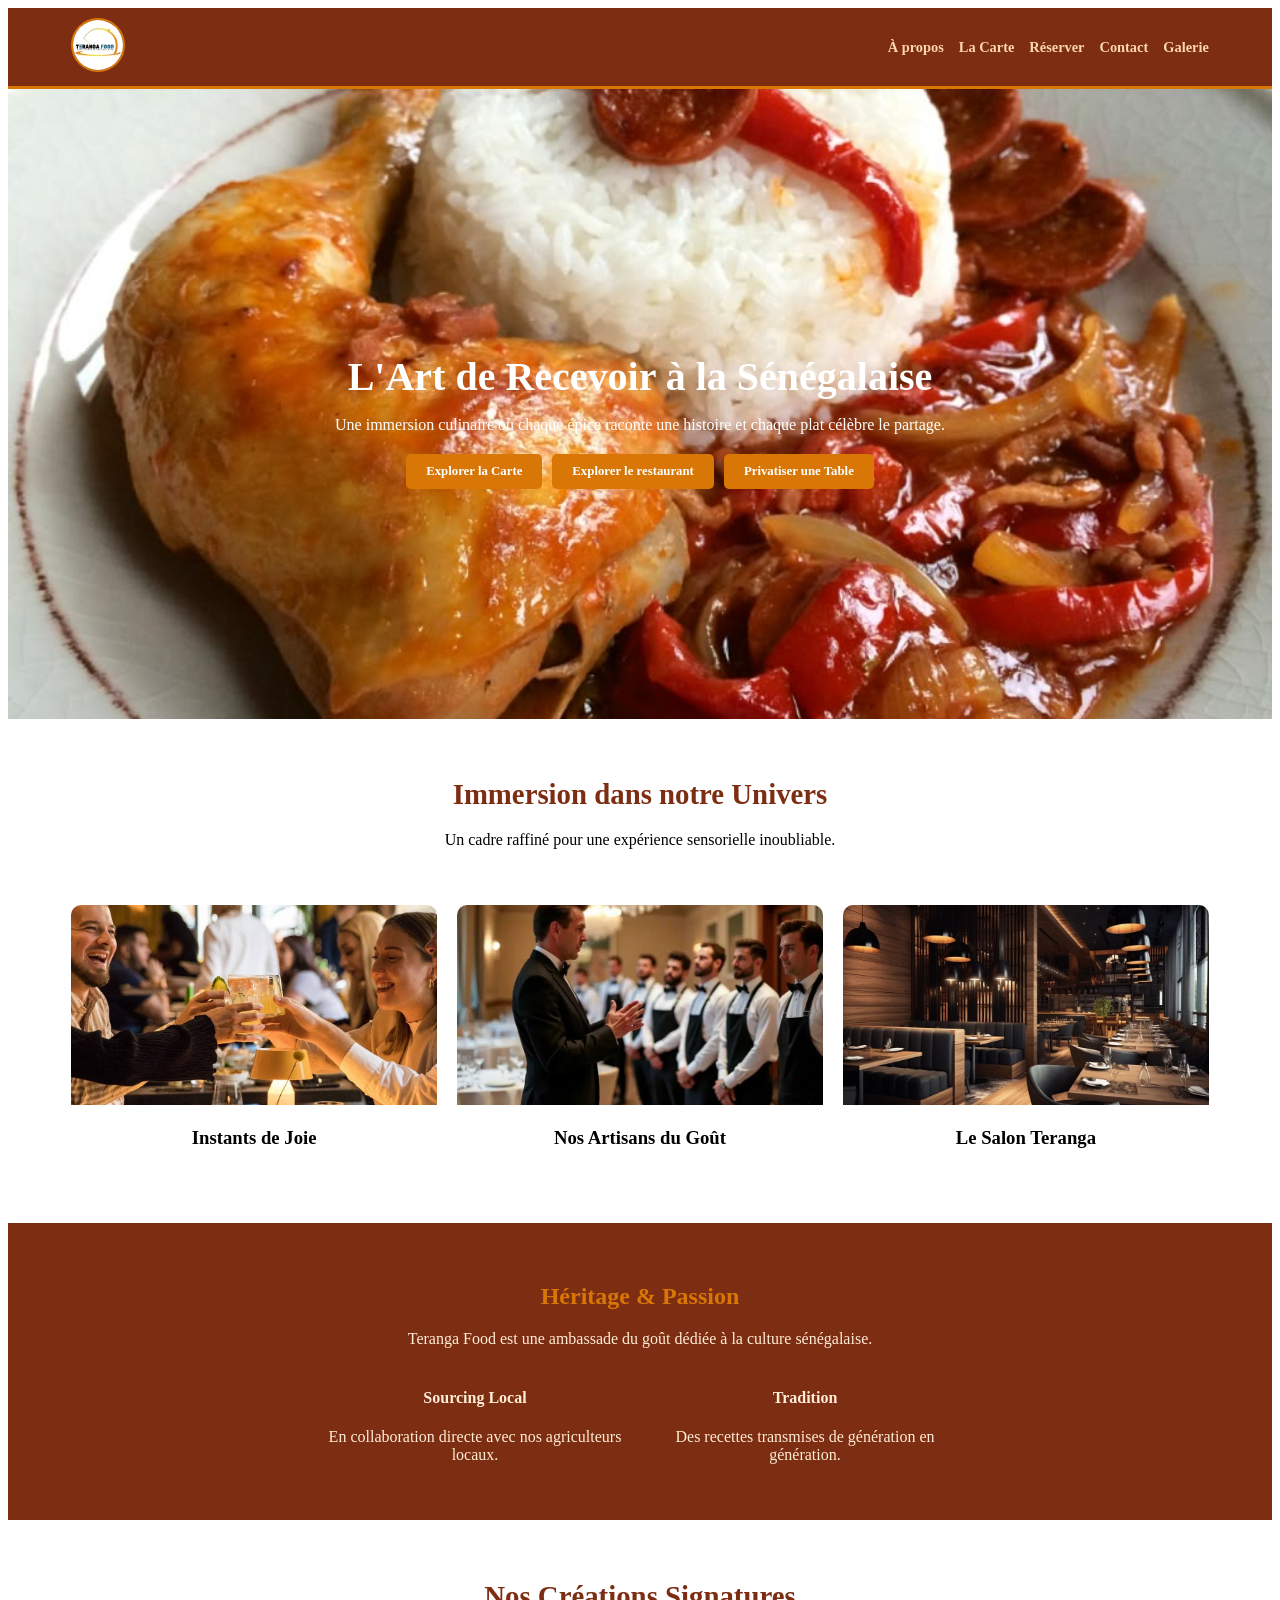
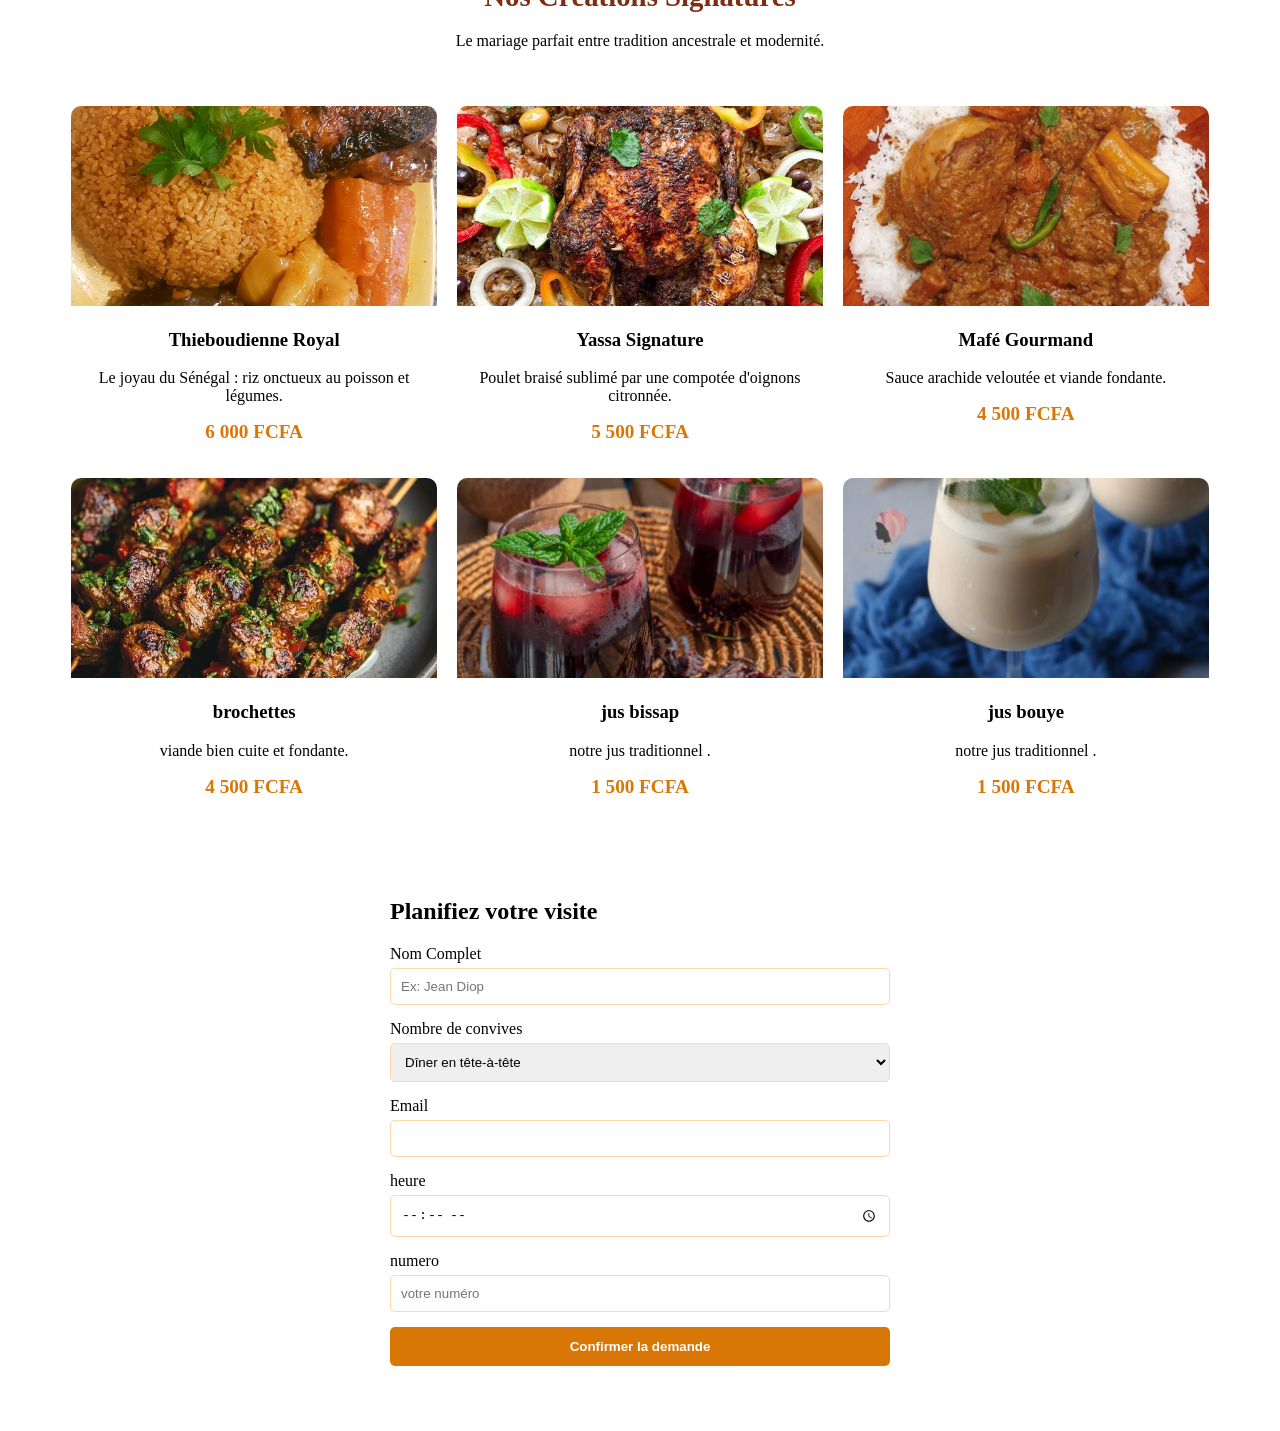
==== index.html @ 87f31110 "nav" ====
<!DOCTYPE html>
<html lang="fr">

<head>
    <meta charset="UTF-8">
    <meta name="viewport" content="width=device-width, initial-scale=1.0">
    <title>Teranga Food | Excellence Culinaire Sénégalaise</title>
    <style>
       

        .navigation {
            display: flex;
            justify-content: space-between;
            align-items: center;
            padding: 10px 5%;
            background-color: #7C2D12;
            border-bottom: 3px solid #D97706;
            position: sticky;
            top: 0;
            z-index: 1000;
        }

        .logo img {
            height: 50px;
            width: 50px;
            border-radius: 50%;
            border: 2px solid #D97706;
        }

        .menu {
            display: flex;
            gap: 15px;
        }

        .menu a {
            text-decoration: none;
            color: #FED7AA;
            font-weight: bold;
            font-size: 0.9rem;
            transition: color 0.3s;
        }

        .menu a:hover {
            color: #FFFFFF;
        }

        .banniere {
            position: relative;
            height: 70vh;
            display: flex;
            align-items: center;
            justify-content: center;
            text-align: center;
            color: white;
            overflow: hidden;
        }

        .banniere-image {
            position: absolute;
            width: 100%;
            height: 100%;
            object-fit: cover;
            z-index: 1;
        }

        .banniere-texte {
            position: relative;
            z-index: 2;
            padding: 20px;
        }

        .banniere-texte h1 {
            font-size: 2.5rem;
            margin-bottom: 10px;
        }

        .boutons {
            display: flex;
            flex-wrap: wrap;
            justify-content: center;
            gap: 10px;
            margin-top: 20px;
        }

        .bouton {
            padding: 10px 20px;
            background-color: #D97706;
            color: white;
            text-decoration: none;
            border-radius: 5px;
            font-weight: bold;
            font-size: 0.8rem;
        }

        .titre-section {
            text-align: center;
            padding: 40px 20px;
        }

        .titre-section h1 {
            font-size: 1.8rem;
            color: #7C2D12;
        }

        .grille {
            display: grid;
            grid-template-columns: repeat(auto-fit, minmax(280px, 1fr));
            gap: 20px;
            width: 90%;
            margin: 0 auto 40px;
        }

        .carte {
            background: white;
            border-radius: 10px;
            overflow: hidden;
            text-align: center;
            padding-bottom: 15px;
        }

        .carte img {
            width: 100%;
            height: 200px;
            object-fit: cover;
        }

        .prix {
            color: #D97706;
            font-weight: bold;
            font-size: 1.2rem;
        }


        .histoire {
            background-color: #7C2D12;
            padding: 40px 20px;
            color: #FFEDD5;
            text-align: center;
        }

        .histoire-contenu {
            display: flex;
            flex-wrap: wrap;
            justify-content: center;
            gap: 30px;
            margin-top: 20px;
        }

        .bloc-info {
            max-width: 300px;
        }

        .titre-orange {
            color: #D97706;
        }

        .formulaire-section {
            max-width: 500px;
            margin: 40px auto;
            background: white;
            padding: 25px;
            border-radius: 12px;
        }

        .groupe-saisie {
            display: flex;
            flex-direction: column;
            margin-bottom: 15px;
        }

        .groupe-saisie input,
        .groupe-saisie select {
            padding: 10px;
            border: 1px solid #FED7AA;
            border-radius: 5px;
            margin-top: 5px;
        }

        .bouton-submit {
            width: 100%;
            padding: 12px;
            background-color: #D97706;
            color: white;
            border: none;
            border-radius: 5px;
            cursor: pointer;
            font-weight: bold;
        }


        @media (max-width: 768px) {
            .navigation {
                flex-direction: column;
                gap: 10px;
            }

            .menu {
                flex-wrap: wrap;
                justify-content: center;
                gap: 10px;
            }

            .banniere-texte h1 {
                font-size: 1.8rem;
            }

            .formulaire-section {
                width: 85%;
            }
        }

        @media (max-width: 480px) {
            .menu a {
                font-size: 0.8rem;
            }

            .bouton {
                width: 100%;
                text-align: center;
            }

            .titre-section h1 {
                font-size: 1.5rem;
            }
        }
    </style>

</head>

<body>

    <header class="navigation">
        <div class="logo">
            <img src="teranga.webp" alt="Logo Teranga">
        </div>
        <nav class="menu">
            <a href="propos.html">À propos</a>
            <a href="carte.html">La Carte</a>
            <a href="reserver.html">Réserver</a>
            <a href="contact.html">Contact</a>
            <a href="galerie.html">Galerie</a>
        </nav>
    </header>

    <section class="banniere">
        <img src="poulet.jpg" alt="Poulet Yassa" class="banniere-image">
        <div class="banniere-texte">
            <h1>L'Art de Recevoir à la Sénégalaise</h1>
            <p>Une immersion culinaire où chaque épice raconte une histoire et chaque plat célèbre le partage.</p>
            <div class="boutons">
                <a href="#carte" class="bouton">Explorer la Carte</a>
                <a href="galerie.html" class="bouton">Explorer le restaurant</a>
                <a href="#reserver" class="bouton">Privatiser une Table</a>
            </div>
        </div>
    </section>

    <div class="titre-section">
        <h1>Immersion dans notre Univers</h1>
        <p>Un cadre raffiné pour une expérience sensorielle inoubliable.</p>
    </div>

    <div class="grille">
        <div class="carte">
            <img src="client.jpg" alt="Ambiance">
            <h3>Instants de Joie</h3>
        </div>
        <div class="carte">
            <img src="equipe.jpg" alt="Staff">
            <h3>Nos Artisans du Goût</h3>
        </div>
        <div class="carte">
            <img src="place.jpg" alt="Salle">
            <h3>Le Salon Teranga</h3>
        </div>
    </div>

    <section class="histoire" id="propos">
        <h2 class="titre-orange">Héritage & Passion</h2>
        <p>Teranga Food est une ambassade du goût dédiée à la culture sénégalaise.</p>
        <div class="histoire-contenu">
            <div class="bloc-info">
                <h4>Sourcing Local</h4>
                <p>En collaboration directe avec nos agriculteurs locaux.</p>
            </div>
            <div class="bloc-info">
                <h4>Tradition</h4>
                <p>Des recettes transmises de génération en génération.</p>
            </div>
        </div>
    </section>

    <div class="titre-section" id="carte">
        <h1>Nos Créations Signatures</h1>
        <p>Le mariage parfait entre tradition ancestrale et modernité.</p>
    </div>

    <div class="grille">
        <div class="carte">
            <img src="thiep.jpg" alt="Thiep">
            <h3>Thieboudienne Royal</h3>
            <p>Le joyau du Sénégal : riz onctueux au poisson et légumes.</p>
            <span class="prix">6 000 FCFA</span>
        </div>
        <div class="carte">
            <img src="yassa poulet.jpg" alt="Yassa">
            <h3>Yassa Signature</h3>
            <p>Poulet braisé sublimé par une compotée d'oignons citronnée.</p>
            <span class="prix">5 500 FCFA</span>
        </div>
        <div class="carte">
            <img src="mafé.jpg" alt="Mafé">
            <h3>Mafé Gourmand</h3>
            <p>Sauce arachide veloutée et viande fondante.</p>
            <span class="prix">4 500 FCFA</span>
        </div>
        <div class="carte">
            <img src="brochette.jpg" alt="Mafé">
            <h3>brochettes</h3>
            <p> viande bien cuite et fondante.</p>
            <span class="prix">4 500 FCFA</span>
        </div>
        <div class="carte">
            <img src="bissap.jpg" alt="Mafé">
            <h3>jus bissap</h3>
            <p>notre jus traditionnel .</p>
            <span class="prix">1 500 FCFA</span>
        </div>
        <div class="carte">
            <img src="biuye.jpg" alt="Mafé">
            <h3>jus bouye</h3>
            <p>notre jus traditionnel .</p>
            <span class="prix">1 500 FCFA</span>
        </div>
    </div>

    <section class="formulaire-section" id="reserver">
        <h2>Planifiez votre visite</h2>
        <form>
            <div class="groupe-saisie">
                <label>Nom Complet</label>
                <input type="text" placeholder="Ex: Jean Diop" required>
            </div>
            <div class="groupe-saisie">
                <label>Nombre de convives</label>
                <select>
                    <option>Dîner en tête-à-tête</option>
                    <option>Table familiale (4-6)</option>
                    <option>Événement de groupe</option>
                </select>
            </div>
            <div class="groupe-saisie"><label for="email">Email</label>
                    <input type="email" id="email" name="email" required>
                </div>
                <div class="groupe-saisie"><label for="heure">heure</label>
                    <input type="time" id="heure" name="heure" required>
                </div>
                <div class="groupe-saisie"><label for="number">numero </label>
                    <input type="phone" id="phone" name="phone" placeholder="votre numéro" required>
                </div>
            <button type="submit" class="bouton-submit">Confirmer la demande</button>
        </form>
    </section>

</body>

</html>
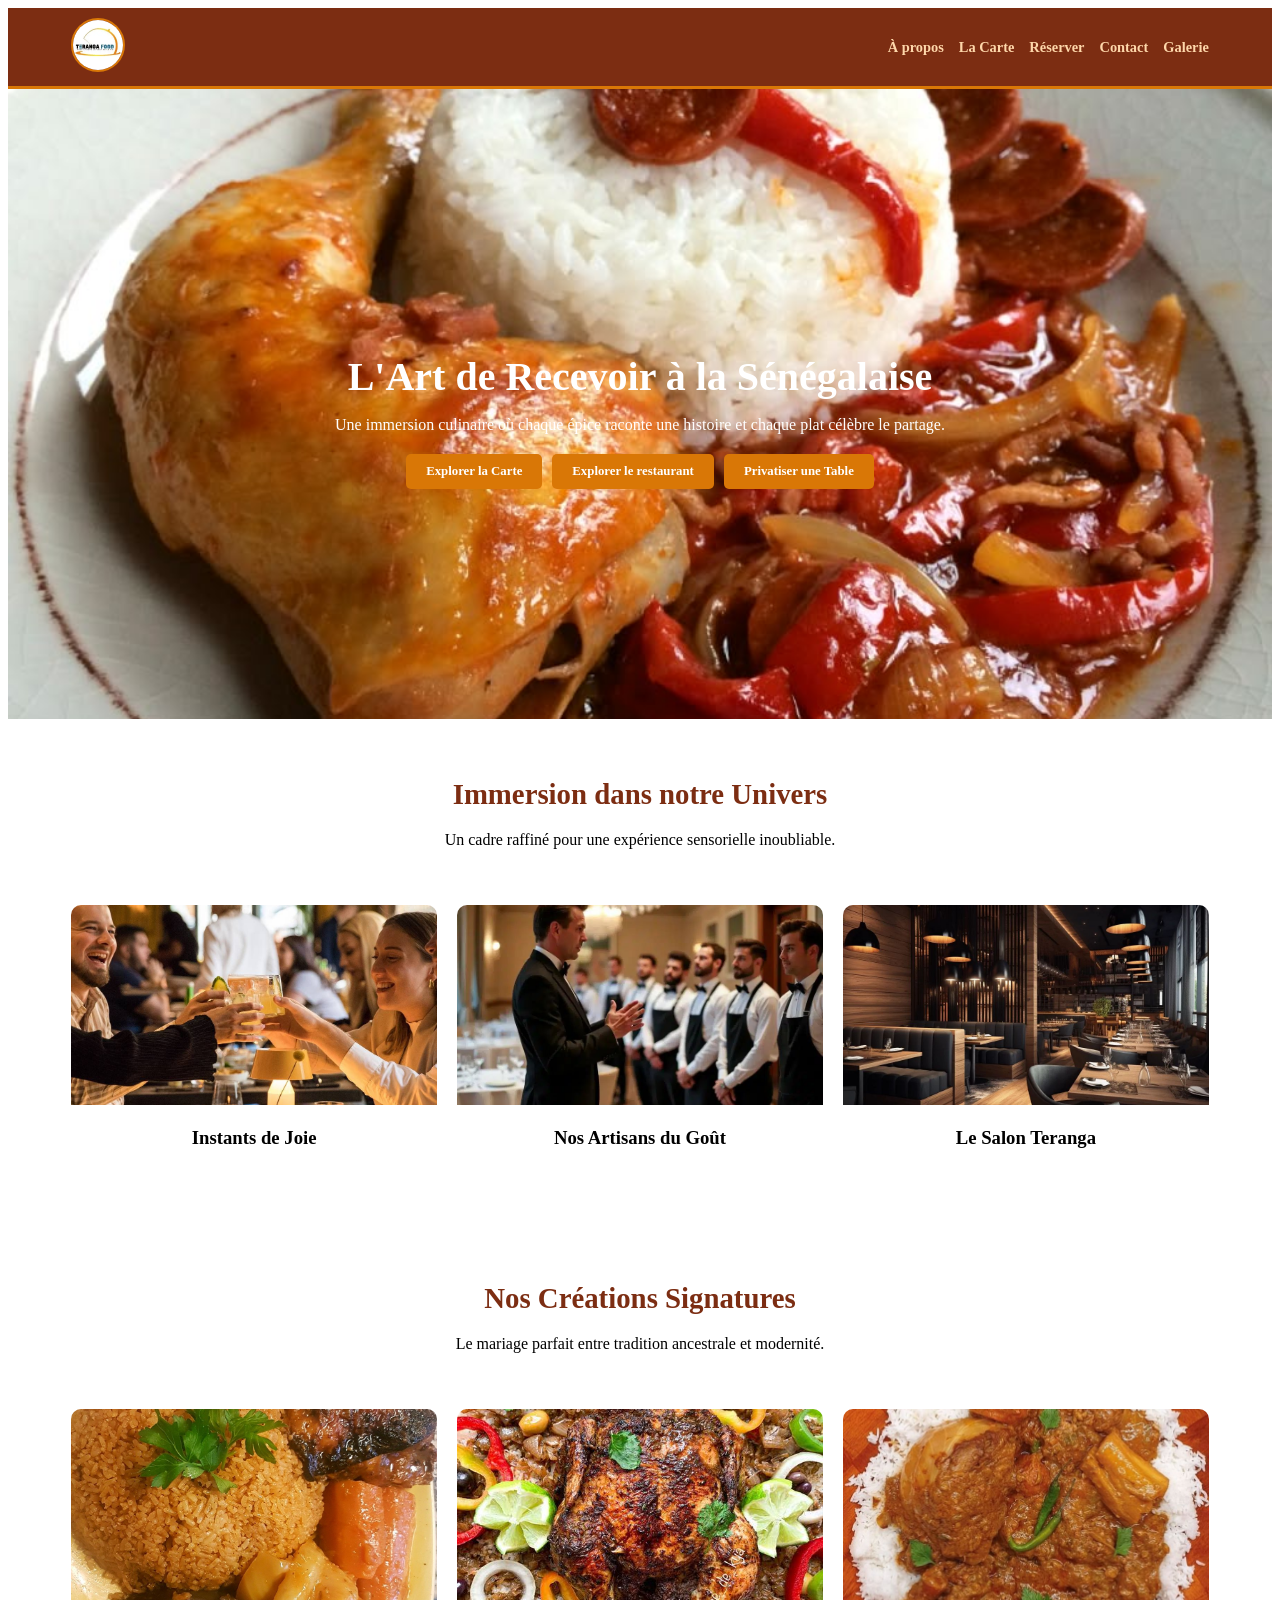
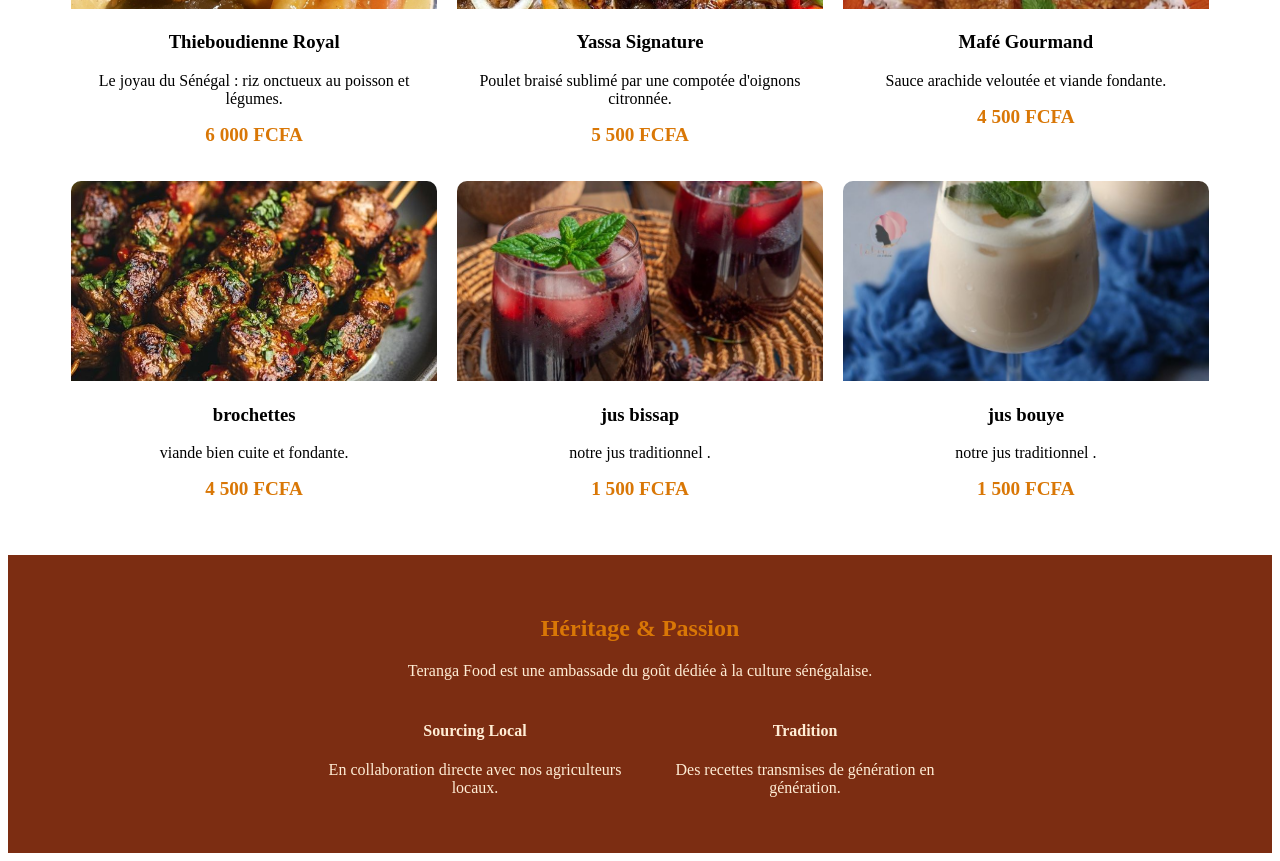
==== commit 3535e988: "modification" ====
--- a/index.html
+++ b/index.html
@@ -6,8 +6,6 @@
     <meta name="viewport" content="width=device-width, initial-scale=1.0">
     <title>Teranga Food | Excellence Culinaire Sénégalaise</title>
     <style>
-       
-
         .navigation {
             display: flex;
             justify-content: space-between;
@@ -248,9 +246,9 @@
             <h1>L'Art de Recevoir à la Sénégalaise</h1>
             <p>Une immersion culinaire où chaque épice raconte une histoire et chaque plat célèbre le partage.</p>
             <div class="boutons">
-                <a href="#carte" class="bouton">Explorer la Carte</a>
+                <a href="carte.html" class="bouton">Explorer la Carte</a>
                 <a href="galerie.html" class="bouton">Explorer le restaurant</a>
-                <a href="#reserver" class="bouton">Privatiser une Table</a>
+                <a href="reserver.html" class="bouton">Privatiser une Table</a>
             </div>
         </div>
     </section>
@@ -275,6 +273,50 @@
         </div>
     </div>
 
+
+    <div class="titre-section" id="carte">
+        <h1>Nos Créations Signatures</h1>
+        <p>Le mariage parfait entre tradition ancestrale et modernité.</p>
+    </div>
+
+    <div class="grille">
+        <div class="carte">
+            <img src="thiep.jpg" alt="Thiep">
+            <h3>Thieboudienne Royal</h3>
+            <p>Le joyau du Sénégal : riz onctueux au poisson et légumes.</p>
+            <span class="prix">6 000 FCFA</span>
+        </div>
+        <div class="carte">
+            <img src="yassa poulet.jpg" alt="Yassa">
+            <h3>Yassa Signature</h3>
+            <p>Poulet braisé sublimé par une compotée d'oignons citronnée.</p>
+            <span class="prix">5 500 FCFA</span>
+        </div>
+        <div class="carte">
+            <img src="mafé.jpg" alt="Mafé">
+            <h3>Mafé Gourmand</h3>
+            <p>Sauce arachide veloutée et viande fondante.</p>
+            <span class="prix">4 500 FCFA</span>
+        </div>
+        <div class="carte">
+            <img src="brochette.jpg" alt="Mafé">
+            <h3>brochettes</h3>
+            <p> viande bien cuite et fondante.</p>
+            <span class="prix">4 500 FCFA</span>
+        </div>
+        <div class="carte">
+            <img src="bissap.jpg" alt="Mafé">
+            <h3>jus bissap</h3>
+            <p>notre jus traditionnel .</p>
+            <span class="prix">1 500 FCFA</span>
+        </div>
+        <div class="carte">
+            <img src="biuye.jpg" alt="Mafé">
+            <h3>jus bouye</h3>
+            <p>notre jus traditionnel .</p>
+            <span class="prix">1 500 FCFA</span>
+        </div>
+    </div>
     <section class="histoire" id="propos">
         <h2 class="titre-orange">Héritage & Passion</h2>
         <p>Teranga Food est une ambassade du goût dédiée à la culture sénégalaise.</p>
@@ -289,79 +331,6 @@
             </div>
         </div>
     </section>
-
-    <div class="titre-section" id="carte">
-        <h1>Nos Créations Signatures</h1>
-        <p>Le mariage parfait entre tradition ancestrale et modernité.</p>
-    </div>
-
-    <div class="grille">
-        <div class="carte">
-            <img src="thiep.jpg" alt="Thiep">
-            <h3>Thieboudienne Royal</h3>
-            <p>Le joyau du Sénégal : riz onctueux au poisson et légumes.</p>
-            <span class="prix">6 000 FCFA</span>
-        </div>
-        <div class="carte">
-            <img src="yassa poulet.jpg" alt="Yassa">
-            <h3>Yassa Signature</h3>
-            <p>Poulet braisé sublimé par une compotée d'oignons citronnée.</p>
-            <span class="prix">5 500 FCFA</span>
-        </div>
-        <div class="carte">
-            <img src="mafé.jpg" alt="Mafé">
-            <h3>Mafé Gourmand</h3>
-            <p>Sauce arachide veloutée et viande fondante.</p>
-            <span class="prix">4 500 FCFA</span>
-        </div>
-        <div class="carte">
-            <img src="brochette.jpg" alt="Mafé">
-            <h3>brochettes</h3>
-            <p> viande bien cuite et fondante.</p>
-            <span class="prix">4 500 FCFA</span>
-        </div>
-        <div class="carte">
-            <img src="bissap.jpg" alt="Mafé">
-            <h3>jus bissap</h3>
-            <p>notre jus traditionnel .</p>
-            <span class="prix">1 500 FCFA</span>
-        </div>
-        <div class="carte">
-            <img src="biuye.jpg" alt="Mafé">
-            <h3>jus bouye</h3>
-            <p>notre jus traditionnel .</p>
-            <span class="prix">1 500 FCFA</span>
-        </div>
-    </div>
-
-    <section class="formulaire-section" id="reserver">
-        <h2>Planifiez votre visite</h2>
-        <form>
-            <div class="groupe-saisie">
-                <label>Nom Complet</label>
-                <input type="text" placeholder="Ex: Jean Diop" required>
-            </div>
-            <div class="groupe-saisie">
-                <label>Nombre de convives</label>
-                <select>
-                    <option>Dîner en tête-à-tête</option>
-                    <option>Table familiale (4-6)</option>
-                    <option>Événement de groupe</option>
-                </select>
-            </div>
-            <div class="groupe-saisie"><label for="email">Email</label>
-                    <input type="email" id="email" name="email" required>
-                </div>
-                <div class="groupe-saisie"><label for="heure">heure</label>
-                    <input type="time" id="heure" name="heure" required>
-                </div>
-                <div class="groupe-saisie"><label for="number">numero </label>
-                    <input type="phone" id="phone" name="phone" placeholder="votre numéro" required>
-                </div>
-            <button type="submit" class="bouton-submit">Confirmer la demande</button>
-        </form>
-    </section>
-
 </body>
 
 </html>
